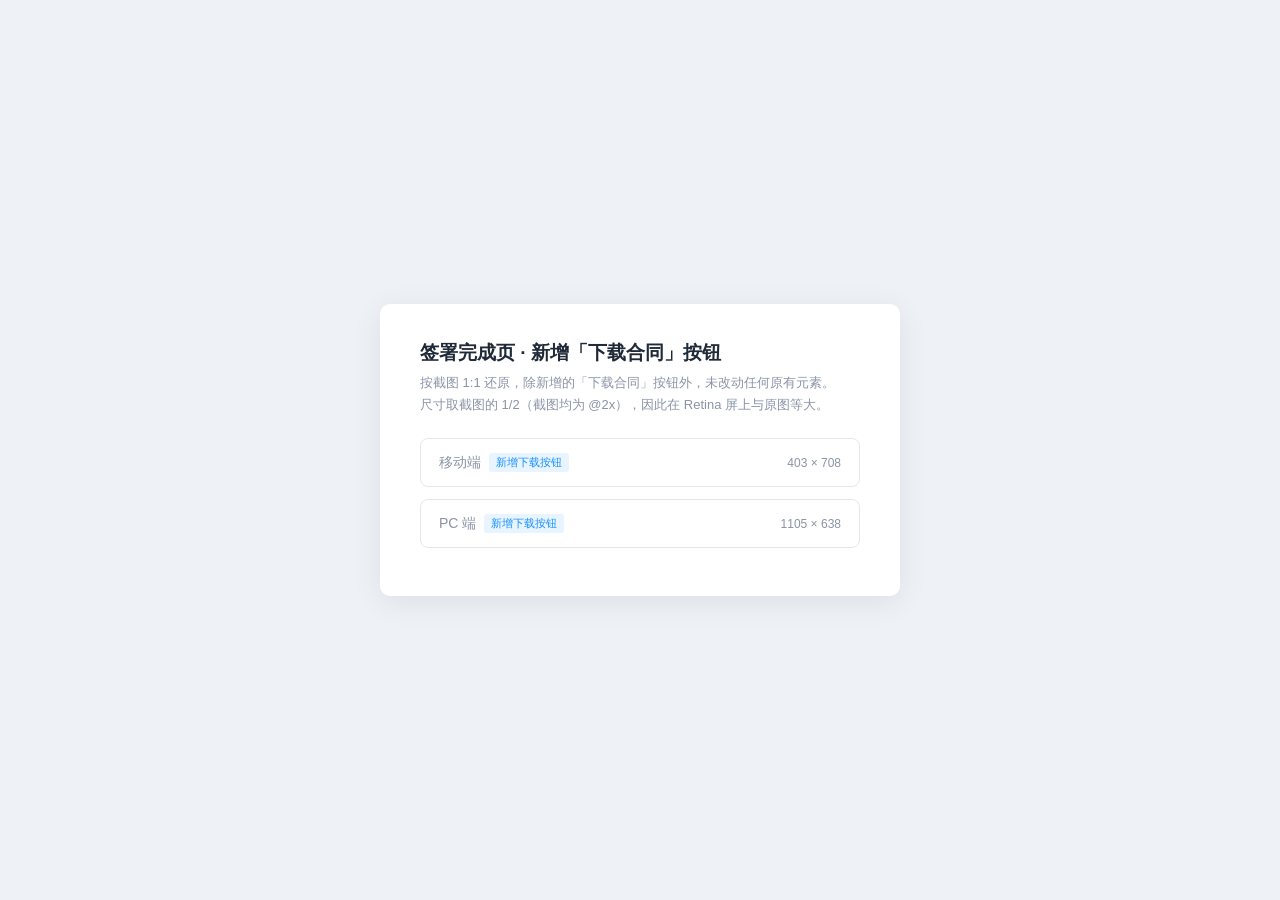
==== replica/index.html @ fcd13083 "新增：按原图还原的签署完成页（含下载合同按钮）" ====
<!DOCTYPE html>
<html lang="zh-CN">
<head>
<meta charset="UTF-8" />
<meta name="viewport" content="width=device-width, initial-scale=1.0" />
<title>签署完成页 - 下载合同按钮（原图还原）</title>
<style>
*{margin:0;padding:0;box-sizing:border-box}
body{background:#eef1f5;min-height:100vh;display:flex;align-items:center;justify-content:center;
     font-family:-apple-system,"PingFang SC","Helvetica Neue","Microsoft YaHei",sans-serif;color:#1f2937}
.box{background:#fff;border-radius:10px;padding:36px 40px;box-shadow:0 6px 30px rgba(0,0,0,.08);width:520px}
h1{font-size:19px;font-weight:600;margin-bottom:6px}
.sub{font-size:13px;color:#8a94a6;line-height:1.7;margin-bottom:22px}
a{display:flex;align-items:center;justify-content:space-between;text-decoration:none;color:#1f2937;
  border:1px solid #e5e7eb;border-radius:8px;padding:14px 18px;margin-bottom:12px;transition:.15s}
a:hover{border-color:#1890ff;background:#f5faff}
a b{font-size:14px;font-weight:500}
a span{font-size:12px;color:#8a94a6}
.tag{display:inline-block;background:#e8f4ff;color:#1890ff;font-size:11px;border-radius:3px;
     padding:2px 7px;margin-left:8px;vertical-align:1px}
</style>
</head>
<body>
<div class="box">
  <h1>签署完成页 · 新增「下载合同」按钮</h1>
  <div class="sub">
    按截图 1:1 还原，除新增的「下载合同」按钮外，未改动任何原有元素。<br />
    尺寸取截图的 1/2（截图均为 @2x），因此在 Retina 屏上与原图等大。
  </div>
  <a href="mobile.html"><span><b>移动端</b><span class="tag">新增下载按钮</span></span><span>403 × 708</span></a>
  <a href="pc.html"><span><b>PC 端</b><span class="tag">新增下载按钮</span></span><span>1105 × 638</span></a>
</div>
</body>
</html>
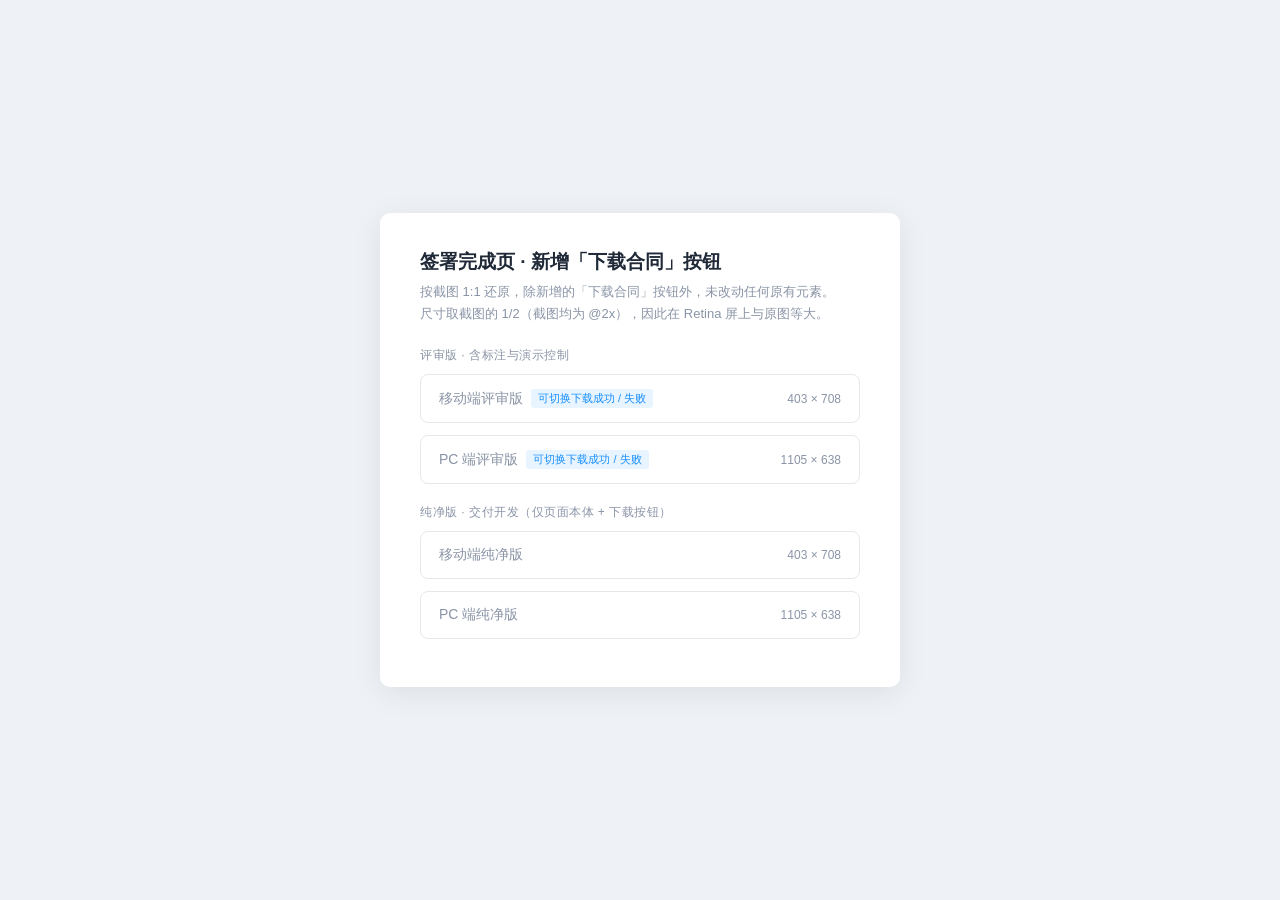
==== commit 4c73e30e: "新增原图还原版评审页，支持切换下载成功/失败" ====
--- a/replica/index.html
+++ b/replica/index.html
@@ -18,6 +18,7 @@
 a span{font-size:12px;color:#8a94a6}
 .tag{display:inline-block;background:#e8f4ff;color:#1890ff;font-size:11px;border-radius:3px;
      padding:2px 7px;margin-left:8px;vertical-align:1px}
+.grp{font-size:12px;color:#8a94a6;letter-spacing:.5px;margin:20px 0 10px}
 </style>
 </head>
 <body>
@@ -27,8 +28,13 @@
     按截图 1:1 还原，除新增的「下载合同」按钮外，未改动任何原有元素。<br />
     尺寸取截图的 1/2（截图均为 @2x），因此在 Retina 屏上与原图等大。
   </div>
-  <a href="mobile.html"><span><b>移动端</b><span class="tag">新增下载按钮</span></span><span>403 × 708</span></a>
-  <a href="pc.html"><span><b>PC 端</b><span class="tag">新增下载按钮</span></span><span>1105 × 638</span></a>
+  <div class="grp">评审版 · 含标注与演示控制</div>
+  <a href="mobile-review.html"><span><b>移动端评审版</b><span class="tag">可切换下载成功 / 失败</span></span><span>403 × 708</span></a>
+  <a href="pc-review.html"><span><b>PC 端评审版</b><span class="tag">可切换下载成功 / 失败</span></span><span>1105 × 638</span></a>
+
+  <div class="grp">纯净版 · 交付开发（仅页面本体 + 下载按钮）</div>
+  <a href="mobile.html"><span><b>移动端纯净版</b></span><span>403 × 708</span></a>
+  <a href="pc.html"><span><b>PC 端纯净版</b></span><span>1105 × 638</span></a>
 </div>
 </body>
 </html>
